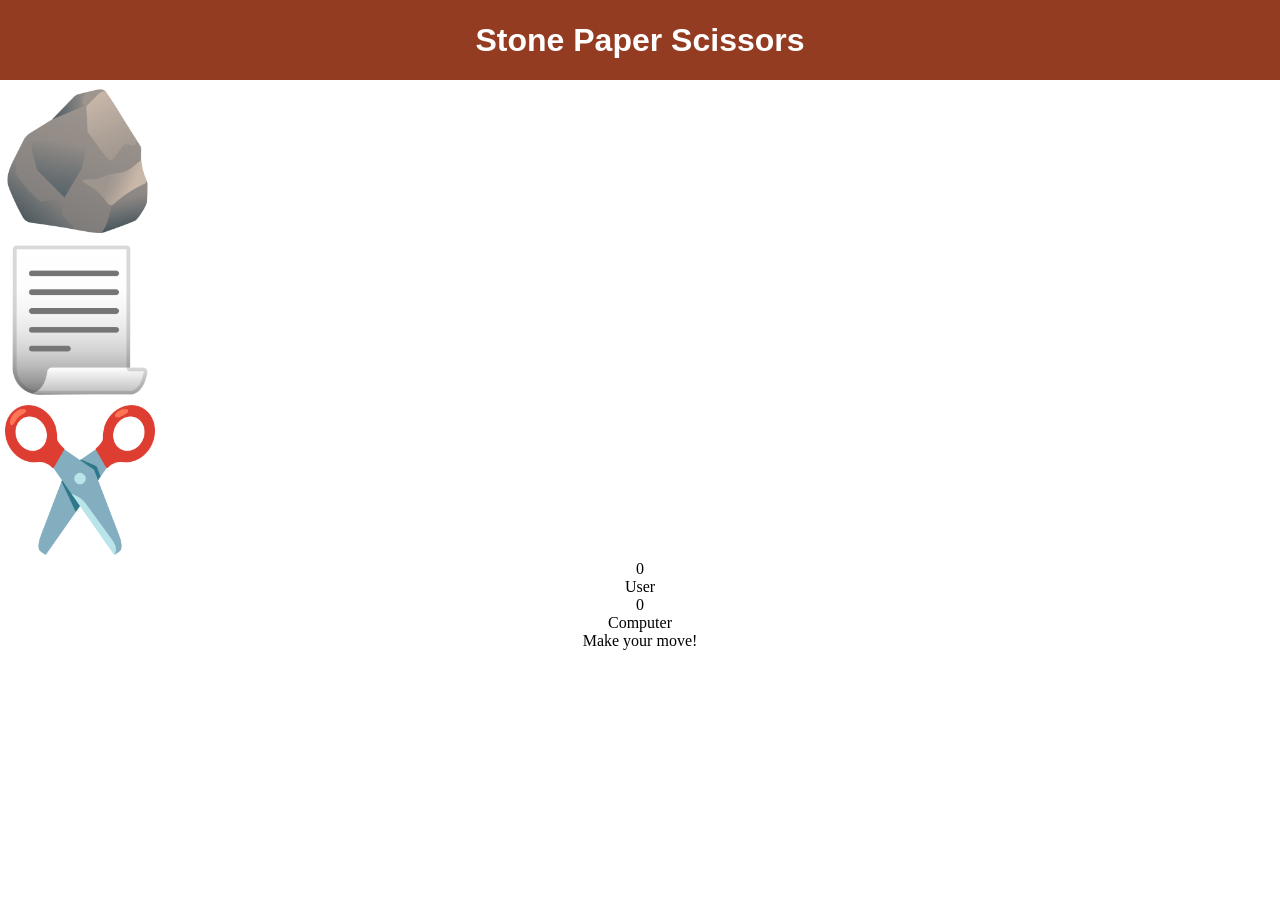
==== stone-paper-scissors/index.html @ c2650449 "Initial commit for stone-paper-scissors game" ====
<!DOCTYPE html>
<html lang="en">
<head>
    <meta charset="UTF-8">
    <meta name="viewport" content="width=device-width, initial-scale=1.0">
    <title>Stone Paper Scissors Game</title>
    <link rel="stylesheet" href="style.css">
</head>
<body>
    <h1>Stone Paper Scissors</h1>
    <div class="choices">
        <div class="choice">
            <img src="images/stone.png" alt="Stone" id="stone">
        </div>
        <div class="choice">
            <img src="images/paper.png" alt="Paper" id="paper">
        </div>
        <div class="choice">
            <img src="images/scissors.png" alt="Scissors" id="scissors">
        </div>
    </div>
    <div class="scoreboard">
        <div class="score">
            <p id="user-score">0</p>
            <p>User</p>
        </div>
        <div class="score">
            <p id="computer-score">0</p>
            <p>Computer</p>
        </div>
    </div>
    <div class="message-container">
        <p id="message">Make your move!</p>
    </div>
    <script src="script.js"></script>
</body>
</html>
---- stone-paper-scissors/style.css ----
*{
    margin: 0;
    padding: 0;
    text-align: center;
    
}
h1{
    background-color: #943c22;
    color: white;
    font-family: 'Segoe UI', Tahoma, Geneva, Verdana, sans-serif;
    height: 5rem;
    line-height: 5rem;
}
.choice{
    width: 10rem;
    height: 10rem;
}

img{
    width: 10rem;
    height: 10rem;
}
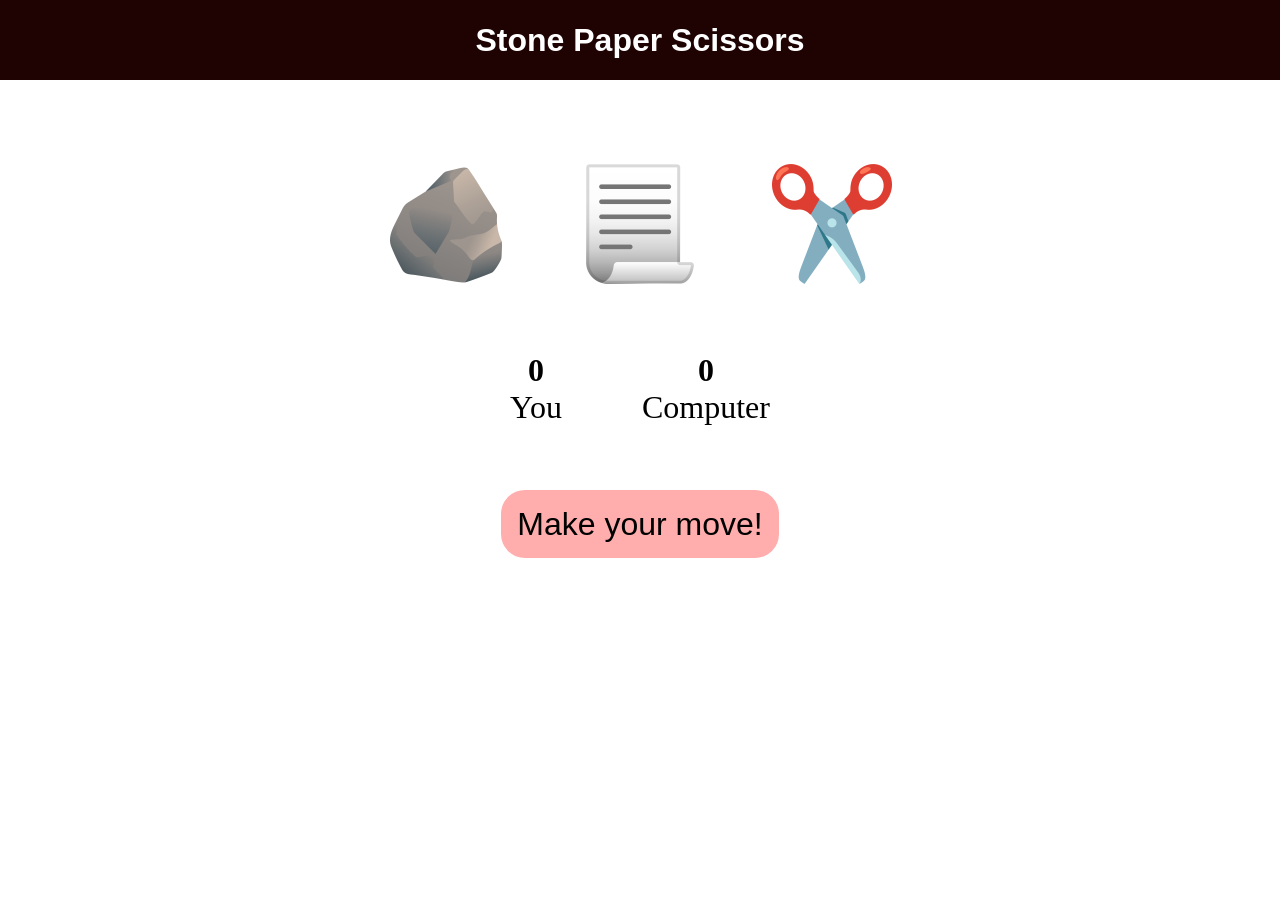
==== commit b854b78f: "Add some code" ====
--- a/stone-paper-scissors/index.html
+++ b/stone-paper-scissors/index.html
@@ -19,10 +19,10 @@
             <img src="images/scissors.png" alt="Scissors" id="scissors">
         </div>
     </div>
-    <div class="scoreboard">
+    <div class="score-board">
         <div class="score">
             <p id="user-score">0</p>
-            <p>User</p>
+            <p>You</p>
         </div>
         <div class="score">
             <p id="computer-score">0</p>
--- a/stone-paper-scissors/style.css
+++ b/stone-paper-scissors/style.css
@@ -5,7 +5,7 @@
     
 }
 h1{
-    background-color: #943c22;
+    background-color: #1f0202;
     color: white;
     font-family: 'Segoe UI', Tahoma, Geneva, Verdana, sans-serif;
     height: 5rem;
@@ -14,9 +14,55 @@
 .choice{
     width: 10rem;
     height: 10rem;
+    border-radius: 50%;
+   
 }
 
 img{
-    width: 10rem;
-    height: 10rem;
-}+    width: 80%;
+    height: 80%;
+    object-fit: cover;
+}
+
+.choices{
+    display: flex;
+    justify-content: center;
+    align-items: center;
+    gap: 2rem;
+    margin-top: 5rem;
+}
+
+.choice:hover{ /* another way is to make opacity half upon hover */
+    cursor: pointer;
+    transform: scale(1.1);
+    transition: all 0.3s ease-in-out;
+}
+
+
+.score-board{
+    display: flex;
+    justify-content: center;
+    align-items: center;
+    font-size: 2rem;
+    gap: 5rem;
+    margin-top: 2rem;
+}
+
+#user-score, #computer-score{
+    font-weight: bold;
+    color: #000000;
+}
+.message-container{
+    margin-top: 5rem;
+}
+
+#message{
+    display: inline;
+    background-color: #ffadad;
+    color: rgb(0, 0, 0);
+    font-size: 2rem;
+    padding: 1rem;
+    font-family: 'Segoe UI', Tahoma, Geneva, Verdana, sans-serif;
+    border-radius: 1.5rem;
+}
+
